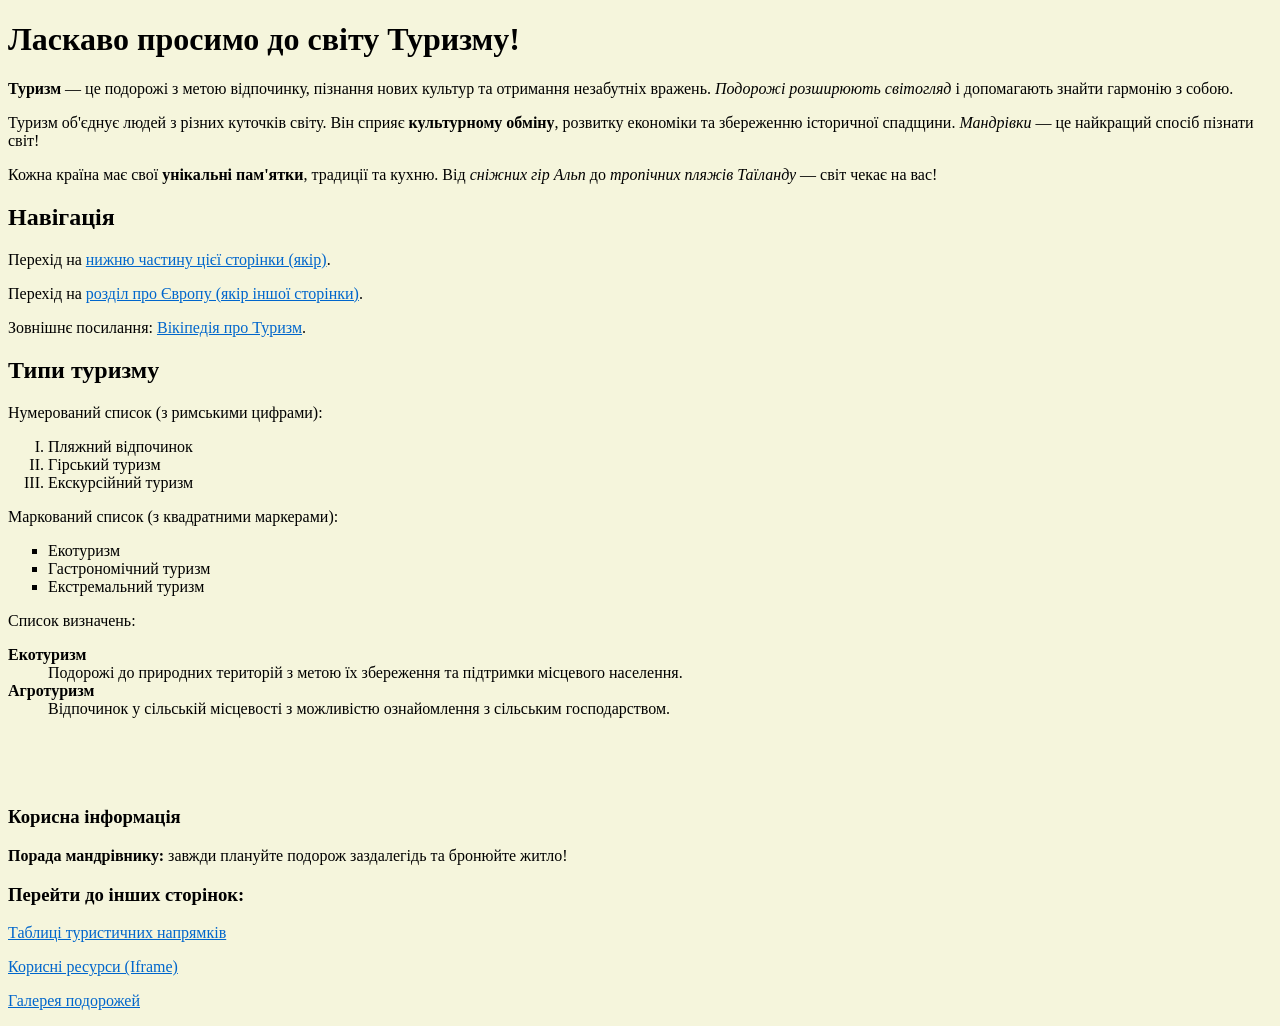
==== index.html @ 5776fd0e "feat: create prj" ====
<!DOCTYPE html>
<html lang="uk">
<head>
    <meta charset="UTF-8">
    <meta name="author" content="Prodaniuk Ostap">
    <title>Головна сторінка - Туризм</title>
</head>
<body bgcolor="#f5f5dc" link="#0066cc" vlink="#663399" alink="#ff0000">

    <h1>Ласкаво просимо до світу Туризму!</h1>
    
    <p><b>Туризм</b> — це подорожі з метою відпочинку, пізнання нових культур та отримання незабутніх вражень. <i>Подорожі розширюють світогляд</i> і допомагають знайти гармонію з собою.</p>
    
    <p>Туризм об'єднує людей з різних куточків світу. Він сприяє <b>культурному обміну</b>, розвитку економіки та збереженню історичної спадщини. <i>Мандрівки</i> — це найкращий спосіб пізнати світ!</p>

    <p>Кожна країна має свої <b>унікальні пам'ятки</b>, традиції та кухню. Від <i>сніжних гір Альп</i> до <i>тропічних пляжів Таїланду</i> — світ чекає на вас!</p>
    
    <h2>Навігація</h2>
    <p>Перехід на <a href="#bottom">нижню частину цієї сторінки (якір)</a>.</p>
    <p>Перехід на <a href="about.html#europe">розділ про Європу (якір іншої сторінки)</a>.</p>
    <p>Зовнішнє посилання: <a href="https://uk.wikipedia.org/wiki/Туризм" target="_blank">Вікіпедія про Туризм</a>.</p>

    <h2>Типи туризму</h2>
    <p>Нумерований список (з римськими цифрами):</p>
    <ol type="I">
        <li>Пляжний відпочинок</li>
        <li>Гірський туризм</li>
        <li>Екскурсійний туризм</li>
    </ol>

    <p>Маркований список (з квадратними маркерами):</p>
    <ul type="square">
        <li>Екотуризм</li>
        <li>Гастрономічний туризм</li>
        <li>Екстремальний туризм</li>
    </ul>

    <p>Список визначень:</p>
    <dl>
        <dt><b>Екотуризм</b></dt>
        <dd>Подорожі до природних територій з метою їх збереження та підтримки місцевого населення.</dd>
        <dt><b>Агротуризм</b></dt>
        <dd>Відпочинок у сільській місцевості з можливістю ознайомлення з сільським господарством.</dd>
    </dl>

    <br><br><br>
    <h3 id="bottom">Корисна інформація</h3>
    <p><b>Порада мандрівнику:</b> завжди плануйте подорож заздалегідь та бронюйте житло!</p>
    
    <h3>Перейти до інших сторінок:</h3>
    <p><a href="about.html">Таблиці туристичних напрямків</a></p>
    <p><a href="contacts.html">Корисні ресурси (Iframe)</a></p>
    <p><a href="gallery.html">Галерея подорожей</a></p>

</body>
</html>
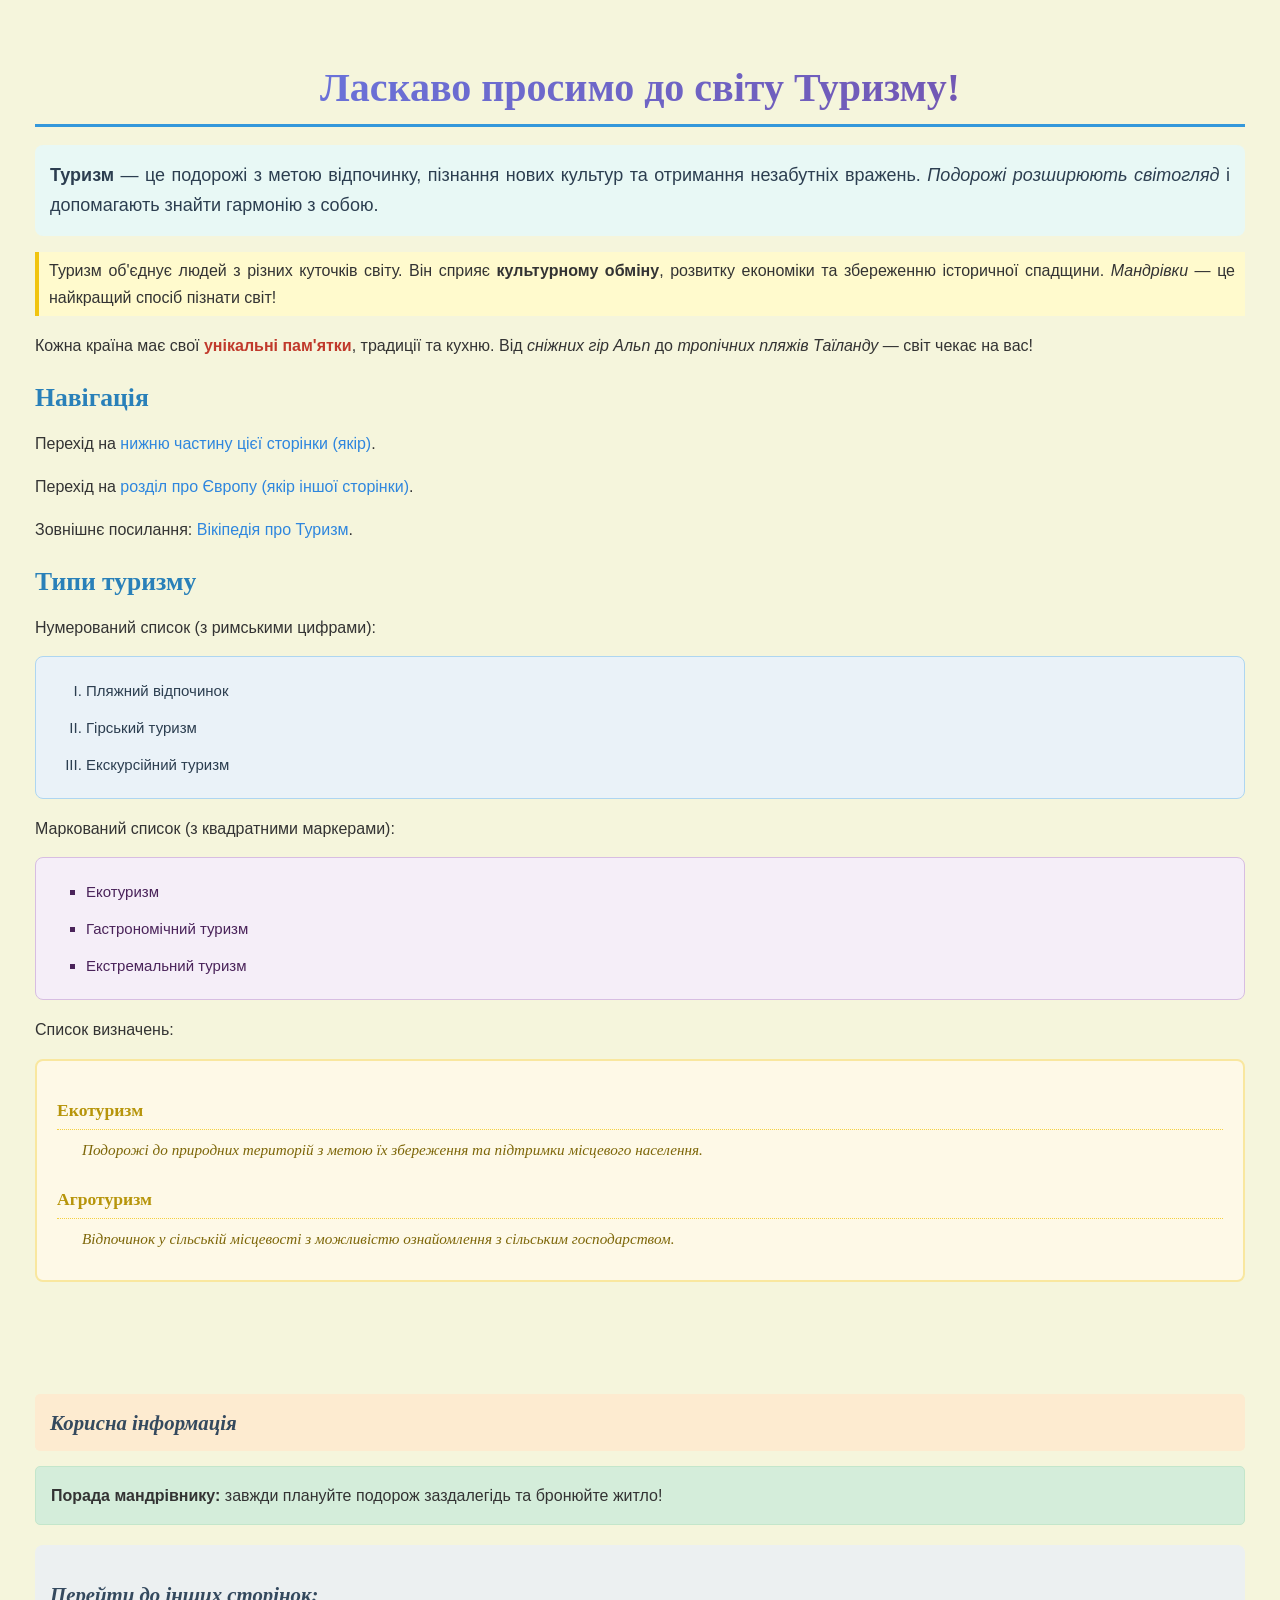
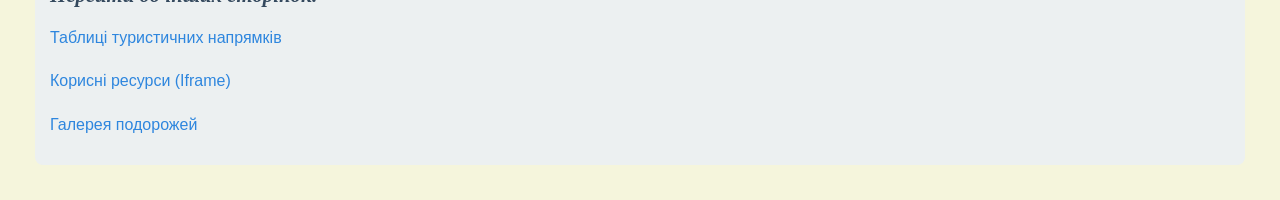
==== commit ff40837a: "feat: add style" ====
--- a/index.html
+++ b/index.html
@@ -4,16 +4,31 @@
     <meta charset="UTF-8">
     <meta name="author" content="Prodaniuk Ostap">
     <title>Головна сторінка - Туризм</title>
+    <!-- Підключення зовнішнього CSS файлу -->
+    <link rel="stylesheet" href="styles.css">
+    <!-- Стиль рівня документу для перевизначення стилю посилань -->
+    <style>
+        /* Перевизначення стилів посилань на рівні документу */
+        a {
+            color: #2e86de;
+            font-weight: 500;
+        }
+        a:hover {
+            color: #e74c3c;
+            text-decoration: underline wavy;
+        }
+    </style>
 </head>
-<body bgcolor="#f5f5dc" link="#0066cc" vlink="#663399" alink="#ff0000">
+<body>
 
-    <h1>Ласкаво просимо до світу Туризму!</h1>
+    <h1 id="main-title">Ласкаво просимо до світу Туризму!</h1>
     
-    <p><b>Туризм</b> — це подорожі з метою відпочинку, пізнання нових культур та отримання незабутніх вражень. <i>Подорожі розширюють світогляд</i> і допомагають знайти гармонію з собою.</p>
+    <!-- Внутрішній стиль застосований до абзацу -->
+    <p style="font-size: 18px; color: #2c3e50; background-color: #e8f8f5; padding: 15px; border-radius: 8px;"><b>Туризм</b> — це подорожі з метою відпочинку, пізнання нових культур та отримання незабутніх вражень. <i>Подорожі розширюють світогляд</i> і допомагають знайти гармонію з собою.</p>
     
-    <p>Туризм об'єднує людей з різних куточків світу. Він сприяє <b>культурному обміну</b>, розвитку економіки та збереженню історичної спадщини. <i>Мандрівки</i> — це найкращий спосіб пізнати світ!</p>
+    <p class="highlighted-text">Туризм об'єднує людей з різних куточків світу. Він сприяє <b>культурному обміну</b>, розвитку економіки та збереженню історичної спадщини. <i>Мандрівки</i> — це найкращий спосіб пізнати світ!</p>
 
-    <p>Кожна країна має свої <b>унікальні пам'ятки</b>, традиції та кухню. Від <i>сніжних гір Альп</i> до <i>тропічних пляжів Таїланду</i> — світ чекає на вас!</p>
+    <p>Кожна країна має свої <b class="important-content">унікальні пам'ятки</b>, традиції та кухню. Від <i>сніжних гір Альп</i> до <i>тропічних пляжів Таїланду</i> — світ чекає на вас!</p>
     
     <h2>Навігація</h2>
     <p>Перехід на <a href="#bottom">нижню частину цієї сторінки (якір)</a>.</p>
@@ -29,7 +44,7 @@
     </ol>
 
     <p>Маркований список (з квадратними маркерами):</p>
-    <ul type="square">
+    <ul>
         <li>Екотуризм</li>
         <li>Гастрономічний туризм</li>
         <li>Екстремальний туризм</li>
@@ -37,20 +52,22 @@
 
     <p>Список визначень:</p>
     <dl>
-        <dt><b>Екотуризм</b></dt>
+        <dt>Екотуризм</dt>
         <dd>Подорожі до природних територій з метою їх збереження та підтримки місцевого населення.</dd>
-        <dt><b>Агротуризм</b></dt>
+        <dt>Агротуризм</dt>
         <dd>Відпочинок у сільській місцевості з можливістю ознайомлення з сільським господарством.</dd>
     </dl>
 
     <br><br><br>
     <h3 id="bottom">Корисна інформація</h3>
-    <p><b>Порада мандрівнику:</b> завжди плануйте подорож заздалегідь та бронюйте житло!</p>
+    <p class="info-block"><b>Порада мандрівнику:</b> завжди плануйте подорож заздалегідь та бронюйте житло!</p>
     
+    <div class="navigation-section">
     <h3>Перейти до інших сторінок:</h3>
     <p><a href="about.html">Таблиці туристичних напрямків</a></p>
     <p><a href="contacts.html">Корисні ресурси (Iframe)</a></p>
     <p><a href="gallery.html">Галерея подорожей</a></p>
+    </div>
 
 </body>
 </html>
--- a/styles.css
+++ b/styles.css
@@ -0,0 +1,330 @@
+/* ===========================================
+   Зовнішній CSS файл для туристичного сайту
+   Автор: Prodaniuk Ostap
+   =========================================== */
+
+/* ============ БАЗОВІ СТИЛІ ============ */
+
+/* Стиль для тіла сторінки (body) */
+body {
+    font-family: 'Segoe UI', Tahoma, Geneva, Verdana, sans-serif;
+    font-size: 16px;
+    line-height: 1.6;
+    color: #333333;
+    background-color: #f5f5dc !important; /* !important для пріоритетності */
+    margin: 20px;
+    padding: 15px;
+}
+
+/* ============ СТИЛІ ЗАГОЛОВКІВ ============ */
+
+/* Загальні стилі для всіх заголовків */
+h1, h2, h3, h4, h5, h6 {
+    font-family: Georgia, 'Times New Roman', serif;
+    color: #2c3e50;
+    line-height: 1.3;
+    margin-bottom: 15px;
+}
+
+/* Стиль для H1 з ідентифікатором */
+h1 {
+    font-size: 2.2em;
+    color: #1a5276;
+    text-align: center;
+    font-style: normal;
+    font-weight: bold;
+    border-bottom: 3px solid #3498db;
+    padding-bottom: 10px;
+}
+
+/* Стиль для H2 */
+h2 {
+    font-size: 1.6em;
+    color: #2980b9;
+    text-align: left;
+    font-style: normal;
+}
+
+/* Стиль для H3 */
+h3 {
+    font-size: 1.3em;
+    color: #34495e;
+    font-style: italic;
+}
+
+/* ============ СТИЛІ ПОСИЛАНЬ ============ */
+
+/* Базові стилі посилань */
+a {
+    color: #0066cc;
+    text-decoration: none;
+    transition: color 0.3s ease;
+}
+
+a:hover {
+    color: #ff6600;
+    text-decoration: underline;
+}
+
+a:visited {
+    color: #663399;
+}
+
+a:active {
+    color: #ff0000;
+}
+
+/* ============ СТИЛІ АБЗАЦІВ ============ */
+
+p {
+    text-align: justify;
+    margin-bottom: 12px;
+    line-height: 1.7;
+}
+
+/* ============ КЛАСИ ДЛЯ СТИЛІЗАЦІЇ ============ */
+
+/* Клас для виділеного тексту */
+.highlighted-text {
+    background-color: #fffacd;
+    padding: 5px 10px;
+    border-left: 4px solid #f1c40f;
+}
+
+/* Клас для важливого контенту */
+.important-content {
+    font-weight: bold;
+    color: #c0392b !important;
+}
+
+/* Клас для центрування */
+.centered {
+    text-align: center;
+}
+
+/* Клас для навігації */
+.navigation-section {
+    background-color: #ecf0f1;
+    padding: 15px;
+    border-radius: 8px;
+    margin-top: 20px;
+}
+
+/* ============ УНІКАЛЬНІ ІДЕНТИФІКАТОРИ ============ */
+
+/* Ідентифікатор для головного заголовка */
+#main-title {
+    background: linear-gradient(135deg, #667eea 0%, #764ba2 100%);
+    -webkit-background-clip: text;
+    -webkit-text-fill-color: transparent;
+    background-clip: text;
+    font-size: 2.5em !important;
+}
+
+/* Ідентифікатор для секції з підказками */
+#tips-section {
+    background-color: #e8f6f3;
+    padding: 20px;
+    border: 2px dashed #1abc9c;
+    border-radius: 10px;
+}
+
+/* Ідентифікатор для нижньої частини сторінки */
+#bottom {
+    background-color: #fdebd0;
+    padding: 15px;
+    border-radius: 5px;
+}
+
+/* ============ СТИЛІ СПИСКІВ ============ */
+
+/* Нумеровані списки (ol) */
+ol {
+    background-color: #eaf2f8;
+    padding: 15px 15px 15px 40px;
+    margin: 15px 0;
+    border: 1px solid #aed6f1;
+    border-radius: 8px;
+    font-family: 'Segoe UI', Tahoma, sans-serif;
+    font-size: 15px;
+    line-height: 1.8;
+    color: #2c3e50;
+}
+
+ol li {
+    padding: 5px 0;
+    margin-left: 10px;
+}
+
+/* Марковані списки (ul) */
+ul {
+    background-color: #f5eef8;
+    padding: 15px 15px 15px 40px;
+    margin: 15px 0;
+    border: 1px solid #d7bde2;
+    border-radius: 8px;
+    font-family: 'Segoe UI', Tahoma, sans-serif;
+    font-size: 15px;
+    line-height: 1.8;
+    color: #4a235a;
+    list-style-type: square;
+}
+
+ul li {
+    padding: 5px 0;
+    margin-left: 10px;
+}
+
+/* Списки визначень (dl) */
+dl {
+    background-color: #fef9e7;
+    padding: 20px;
+    margin: 15px 0;
+    border: 2px solid #f9e79f;
+    border-radius: 8px;
+    font-family: Georgia, serif;
+}
+
+dt {
+    font-size: 1.1em;
+    font-weight: bold;
+    color: #b7950b;
+    margin-top: 10px;
+    padding: 5px 0;
+    border-bottom: 1px dotted #f4d03f;
+}
+
+dd {
+    font-size: 0.95em;
+    color: #7d6608;
+    margin-left: 25px;
+    padding: 8px 0;
+    line-height: 1.6;
+    font-style: italic;
+}
+
+/* ============ СТИЛІ ТАБЛИЦЬ ============ */
+
+table {
+    width: 90%;
+    margin: 20px auto;
+    border-collapse: collapse;
+    font-family: 'Segoe UI', Tahoma, sans-serif;
+    font-size: 14px;
+    box-shadow: 0 4px 8px rgba(0, 0, 0, 0.1);
+    background-color: #ffffff;
+}
+
+caption {
+    font-size: 1.3em;
+    font-weight: bold;
+    color: #2c3e50;
+    padding: 15px;
+    background-color: #d5dbdb;
+    border: 2px solid #95a5a6;
+    border-bottom: none;
+}
+
+th {
+    background-color: #34495e;
+    color: #ffffff;
+    font-weight: bold;
+    padding: 12px 15px;
+    text-align: center;
+    border: 1px solid #2c3e50;
+    font-size: 1.05em;
+}
+
+td {
+    padding: 10px 15px;
+    border: 1px solid #bdc3c7;
+    text-align: center;
+    vertical-align: middle;
+}
+
+/* Стилі для парних та непарних рядків таблиці */
+tr:nth-child(even) {
+    background-color: #f8f9f9;
+}
+
+tr:nth-child(odd) {
+    background-color: #ffffff;
+}
+
+/* Ефект при наведенні на рядок таблиці */
+tr:hover {
+    background-color: #ebf5fb;
+}
+
+/* Клас для простої таблиці */
+.simple-table {
+    width: 80%;
+    border: 2px solid #4682B4;
+}
+
+.simple-table th {
+    background-color: #4682B4;
+}
+
+/* Клас для складної таблиці */
+.complex-table {
+    width: 95%;
+    border: 3px solid #2c3e50;
+}
+
+.complex-table th {
+    background-color: #1a5276;
+    font-size: 1.1em;
+}
+
+.complex-table td {
+    padding: 12px 18px;
+}
+
+/* ============ СТИЛІ ДЛЯ IFRAME ============ */
+
+iframe {
+    border: 3px solid #3498db;
+    border-radius: 10px;
+    box-shadow: 0 4px 15px rgba(0, 0, 0, 0.15);
+    display: block;
+    margin: 20px auto;
+}
+
+/* ============ СТИЛІ ДЛЯ ЗОБРАЖЕНЬ ============ */
+
+img {
+    border-radius: 5px;
+    margin: 10px 5px;
+    transition: transform 0.3s ease;
+}
+
+img:hover {
+    transform: scale(1.05);
+}
+
+/* Клас для галереї зображень */
+.gallery-image {
+    border: 3px solid #5dade2;
+    box-shadow: 0 3px 10px rgba(0, 0, 0, 0.2);
+}
+
+/* ============ ДОПОМІЖНІ КЛАСИ ============ */
+
+/* Клас для підсвіченого блоку */
+.info-block {
+    background-color: #d4edda;
+    border: 1px solid #c3e6cb;
+    padding: 15px;
+    border-radius: 5px;
+    margin: 10px 0;
+}
+
+/* Клас для попереджень */
+.warning-block {
+    background-color: #fff3cd;
+    border: 1px solid #ffeeba;
+    padding: 15px;
+    border-radius: 5px;
+    margin: 10px 0;
+}
